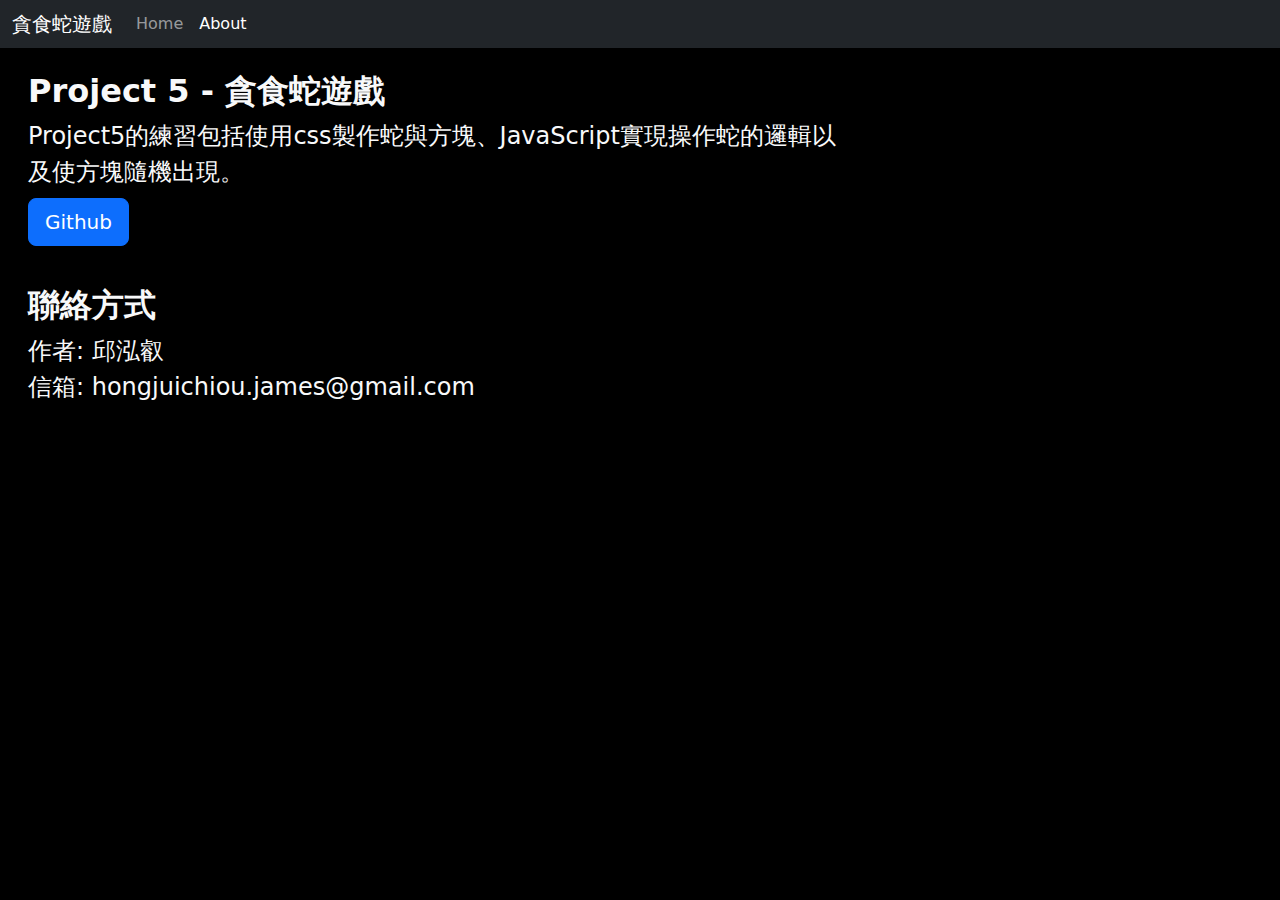
==== about.html @ 0cf55ee3 "second commit" ====
<!DOCTYPE html>
<html lang="en">
  <head>
    <meta charset="UTF-8" />
    <meta name="viewport" content="width=device-width, initial-scale=1.0" />
    <title>貪食蛇遊戲</title>
    <link
      href="https://cdn.jsdelivr.net/npm/bootstrap@5.3.3/dist/css/bootstrap.min.css"
      rel="stylesheet"
      integrity="sha384-QWTKZyjpPEjISv5WaRU9OFeRpok6YctnYmDr5pNlyT2bRjXh0JMhjY6hW+ALEwIH"
      crossorigin="anonymous"
    />
    <script
      src="https://cdn.jsdelivr.net/npm/bootstrap@5.3.3/dist/js/bootstrap.bundle.min.js"
      integrity="sha384-YvpcrYf0tY3lHB60NNkmXc5s9fDVZLESaAA55NDzOxhy9GkcIdslK1eN7N6jIeHz"
      crossorigin="anonymous"
    ></script>
    <link rel="stylesheet" href="./style.css" />
  </head>
  <body>
    <header>
      <nav class="navbar navbar-expand-sm navbar-dark bg-dark py-1">
        <div class="container-fluid">
          <a class="navbar-brand" href="#">貪食蛇遊戲</a>
          <button
            class="navbar-toggler"
            type="button"
            data-bs-toggle="collapse"
            data-bs-target="#navbarNav"
            aria-controls="navbarNav"
            aria-expanded="false"
            aria-label="Toggle navigation"
          >
            <span class="navbar-toggler-icon"></span>
          </button>
          <div class="collapse navbar-collapse" id="navbarNav">
            <ul class="navbar-nav">
              <li class="nav-item">
                <a class="nav-link" href="./index.html">Home</a>
              </li>
              <li class="nav-item">
                <a class="nav-link active" aria-current="page" href="#"
                  >About</a
                >
              </li>
            </ul>
          </div>
        </div>
      </nav>
    </header>

    <main>
      <div class="ps-3 pt-2 rounded-3 text-light">
        <div class="container-fluid py-3">
          <h1 class="display-5 fw-bold fs-2">Project 5 - 貪食蛇遊戲</h1>
          <p class="col-md-8 fs-4 mb-2">
            Project5的練習包括使用css製作蛇與方塊、JavaScript實現操作蛇的邏輯以及使方塊隨機出現。
          </p>
          <a
            href="https://github.com/james-chiou/snake-game"
            target="_blank"
            rel="noreferrer noopenner"
            class="btn btn-primary btn-lg"
            >Github</a
          >
        </div>
      </div>
      <div class="ps-3 pt-2 rounded-3 text-light">
        <div class="container-fluid py-3">
          <h1 class="display-5 fw-bold fs-2">聯絡方式</h1>
          <p class="col-md-8 fs-4 mb-0">作者: 邱泓叡</p>
          <p class="col-md-8 fs-4 mt-0">信箱: hongjuichiou.james@gmail.com</p>
        </div>
      </div>
    </main>
  </body>
</html>
---- style.css ----
* {
  padding: 0;
  border: 0;
  box-sizing: border-box;
}

body {
  background-color: black;
}

body.main {
  display: flex;
  flex-wrap: wrap;
  align-items: center;
  flex-direction: column;
  justify-items: center;
}

#myCanvas {
  border: 5px solid lightgreen;
  position: absolute;
  top: 65%;
  left: 50%;
  transform: translate(-50%, -45%);
}

#myScore,
#myScore2 {
  margin-top: 0rem;
  margin-bottom: 0rem;
  color: white;
  font-size: 1.5rem;
  padding: 8px;
}

#Start {
  padding: 0.25rem 0.5rem;
  background-color: yellow;
  font-size: 1.5rem;
  /* display: block; */
  margin-top: 5px;
}

#myScore {
  position: absolute;
  top: 10%;
  left: 50%;
  transform: translate(-50%, -10%);
}
#myScore2 {
  position: absolute;
  top: 20%;
  left: 50%;
  transform: translate(-50%, -20%);
}

#Start {
  position: absolute;
  top: 30%;
  left: 50%;
  transform: translate(-50%, -30%);
}
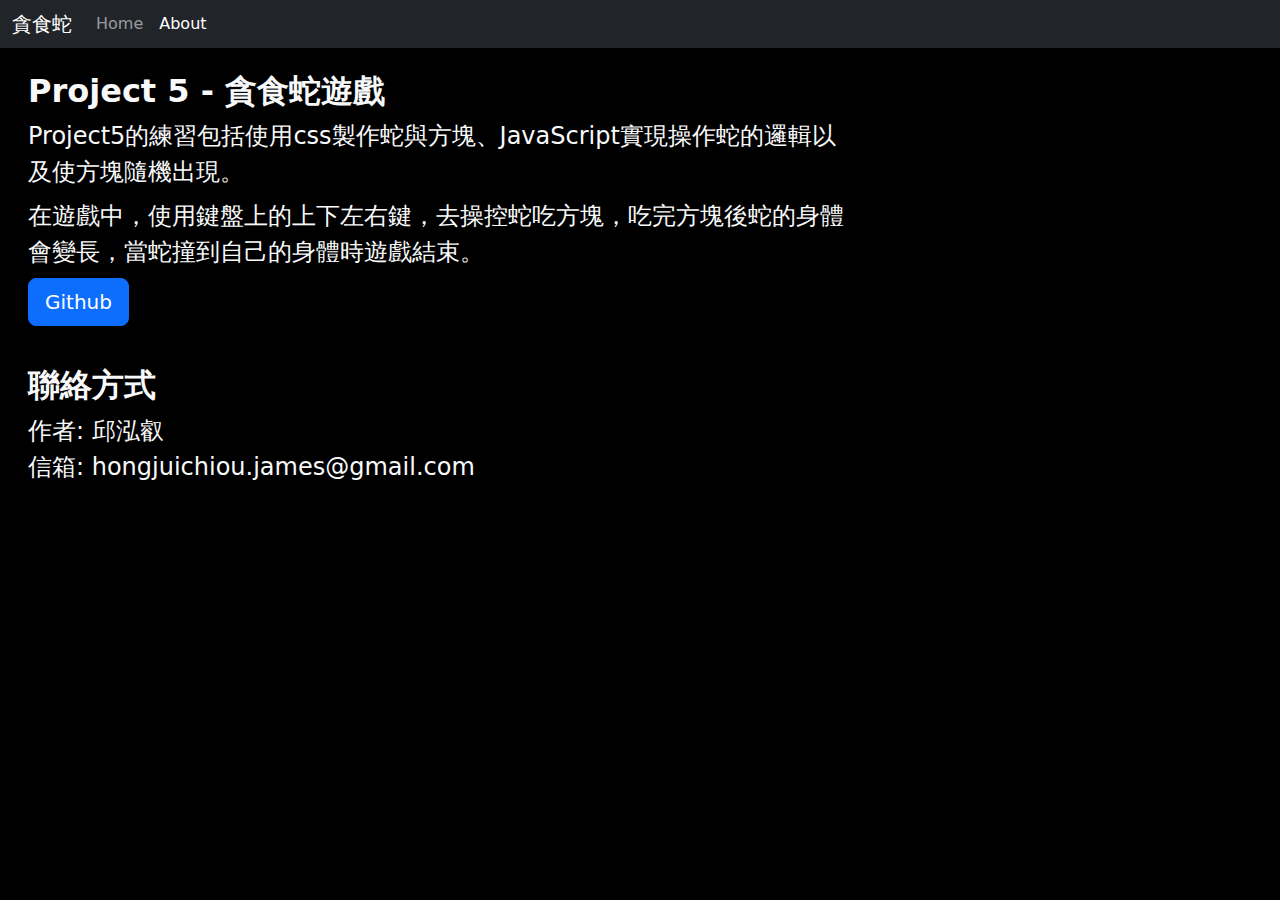
==== commit cb19d124: "second commit" ====
--- a/about.html
+++ b/about.html
@@ -21,7 +21,7 @@
     <header>
       <nav class="navbar navbar-expand-sm navbar-dark bg-dark py-1">
         <div class="container-fluid">
-          <a class="navbar-brand" href="#">貪食蛇遊戲</a>
+          <a class="navbar-brand" href="./index.html">貪食蛇</a>
           <button
             class="navbar-toggler"
             type="button"
@@ -56,6 +56,9 @@
           <p class="col-md-8 fs-4 mb-2">
             Project5的練習包括使用css製作蛇與方塊、JavaScript實現操作蛇的邏輯以及使方塊隨機出現。
           </p>
+          <p class="col-md-8 fs-4 mb-2">
+            在遊戲中，使用鍵盤上的上下左右鍵，去操控蛇吃方塊，吃完方塊後蛇的身體會變長，當蛇撞到自己的身體時遊戲結束。
+          </p>
           <a
             href="https://github.com/james-chiou/snake-game"
             target="_blank"
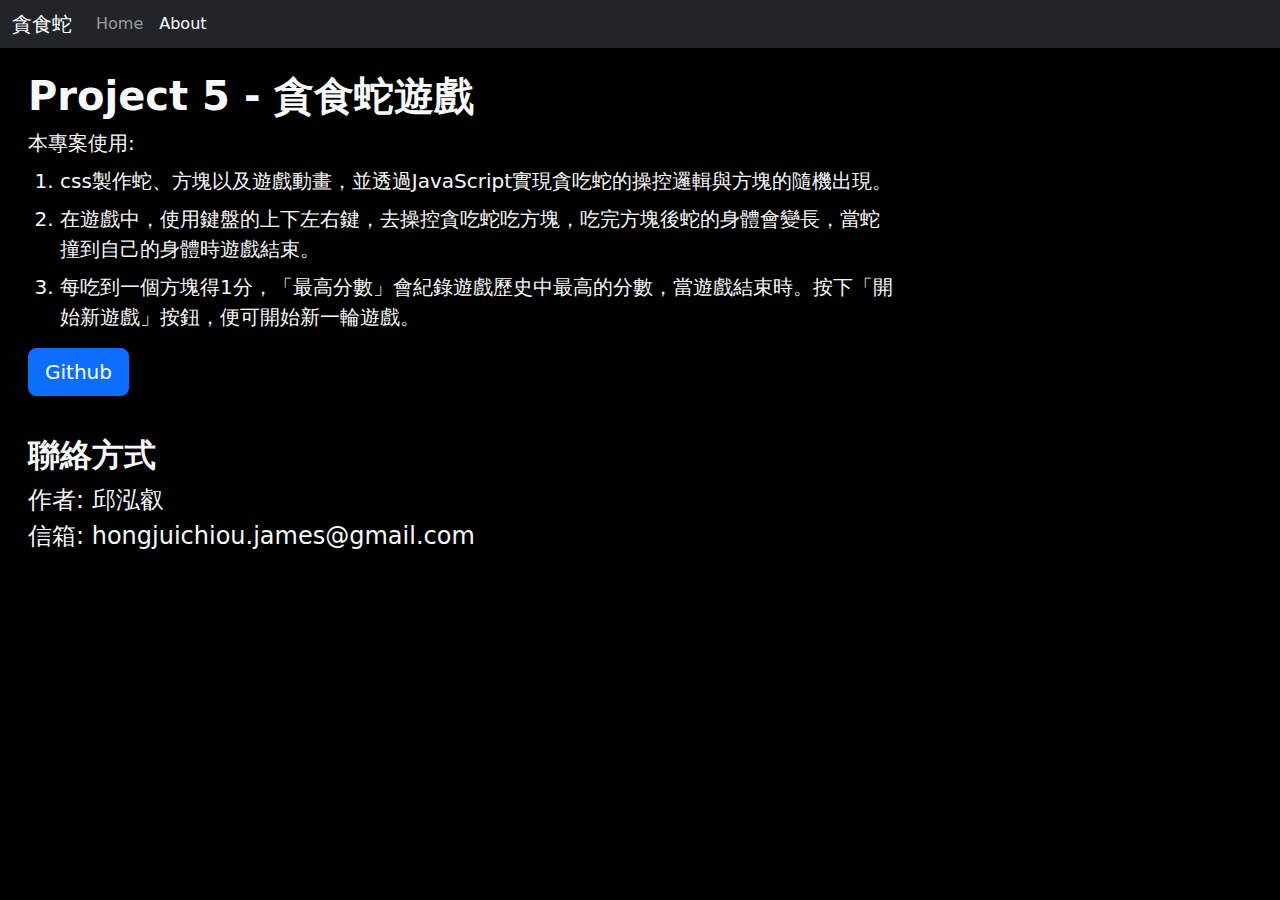
==== commit 2a947710: "third commit" ====
--- a/about.html
+++ b/about.html
@@ -52,13 +52,23 @@
     <main>
       <div class="ps-3 pt-2 rounded-3 text-light">
         <div class="container-fluid py-3">
-          <h1 class="display-5 fw-bold fs-2">Project 5 - 貪食蛇遊戲</h1>
-          <p class="col-md-8 fs-4 mb-2">
-            Project5的練習包括使用css製作蛇與方塊、JavaScript實現操作蛇的邏輯以及使方塊隨機出現。
-          </p>
-          <p class="col-md-8 fs-4 mb-2">
-            在遊戲中，使用鍵盤上的上下左右鍵，去操控蛇吃方塊，吃完方塊後蛇的身體會變長，當蛇撞到自己的身體時遊戲結束。
-          </p>
+          <h1 class="display-6 fw-bold">Project 5 - 貪食蛇遊戲</h1>
+          <ul class="list-unstyled">
+            <li class="col-md-10 fs-5">
+              本專案使用:
+              <ol>
+                <li class="col-md-10 fs-5 my-2">
+                  css製作蛇、方塊以及遊戲動畫，並透過JavaScript實現貪吃蛇的操控邏輯與方塊的隨機出現。
+                </li>
+                <li class="col-md-10 fs-5 my-2">
+                  在遊戲中，使用鍵盤的上下左右鍵，去操控貪吃蛇吃方塊，吃完方塊後蛇的身體會變長，當蛇撞到自己的身體時遊戲結束。
+                </li>
+                <li class="col-md-10 fs-5 my-2">
+                  每吃到一個方塊得1分，「最高分數」會紀錄遊戲歷史中最高的分數，當遊戲結束時。按下「開始新遊戲」按鈕，便可開始新一輪遊戲。
+                </li>
+              </ol>
+            </li>
+          </ul>
           <a
             href="https://github.com/james-chiou/snake-game"
             target="_blank"
@@ -70,7 +80,7 @@
       </div>
       <div class="ps-3 pt-2 rounded-3 text-light">
         <div class="container-fluid py-3">
-          <h1 class="display-5 fw-bold fs-2">聯絡方式</h1>
+          <h1 class="fw-bold fs-2">聯絡方式</h1>
           <p class="col-md-8 fs-4 mb-0">作者: 邱泓叡</p>
           <p class="col-md-8 fs-4 mt-0">信箱: hongjuichiou.james@gmail.com</p>
         </div>
--- a/style.css
+++ b/style.css
@@ -35,7 +35,7 @@
 
 #Start {
   padding: 0.25rem 0.5rem;
-  background-color: yellow;
+  /* background-color: yellow; */
   font-size: 1.5rem;
   /* display: block; */
   margin-top: 5px;
